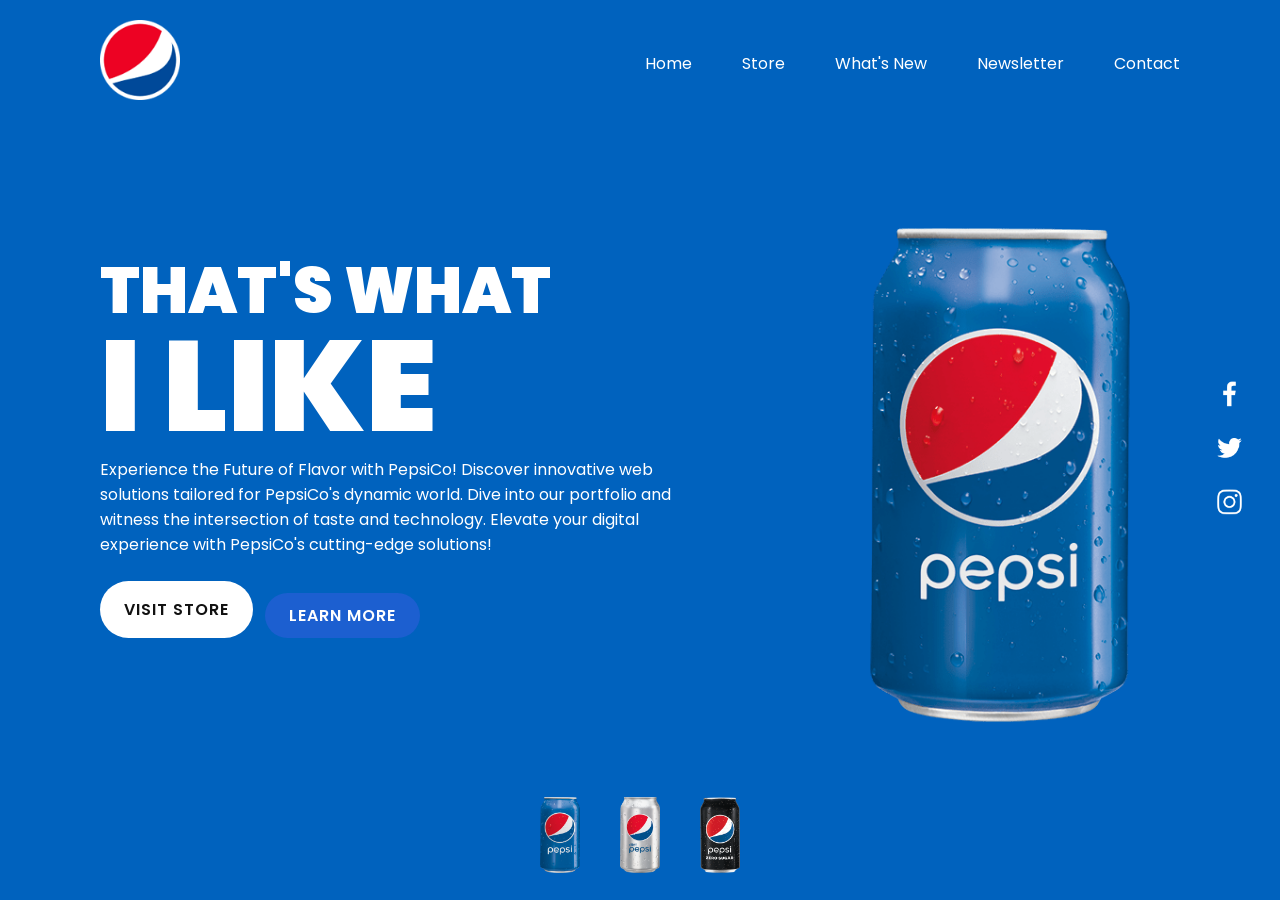
==== index.html @ a0e22046 "Add products redirect to store page" ====
<!DOCTYPE html>
<html lang="es">
<head>
    <meta charset="UTF-8">
    <meta name="viewport" content="width=device-width, initial-scale=1.0">
    <title>Responsive Pepsi Website Landing Page</title>
    <link rel="stylesheet" href="style.css">
</head>
<body>
    <section class="sec">
        <header>
            <a href="#"><img src="img/logo.png" class="logo"></a>
            <div class="toggleMenu" onclick="menuToggle();"></div>
            <ul class="navigation">
                <li><a href="index.html">Home</a></li>
                <li><a href="store.html">Store</a></li>
                <li><a href="whats-new.html">What's New</a></li>
                <li><a href="newsletter.html">Newsletter</a></li>
                <li><a href="contact.html">Contact</a></li>
            </ul>
        </header>
        <div class="content">
            <div class="textBox">
                <h2>That's What<br><span>I like</span></h2>
                <p>
                Experience the Future of Flavor with PepsiCo! Discover innovative web solutions tailored for PepsiCo's dynamic world. Dive into our portfolio and witness the intersection of taste and technology. Elevate your digital experience with PepsiCo's cutting-edge solutions!
                </p>
                <div class="cta">
                    <a class="btn" href="store.html">Visit Store</a>
                    <a class="link" href="about.html">Learn More</a>
                </div>
            </div>
            <div class="imgBox">
                <img src="img/pepsi001.png" class="pepsi">
            </div>
        </div>
        <ul class="thumb">
            <li><img src="img/pepsi001.png" onclick="imgSlider('img/pepsi001.png');changeBgColor('#0062be')"></li>
            <li><img src="img/pepsi002.png" onclick="imgSlider('img/pepsi002.png');changeBgColor('#e60c2c')"></li>
            <li><img src="img/pepsi003.png" onclick="imgSlider('img/pepsi003.png');changeBgColor('#1e1e1e')"></li>
        </ul>
        <ul class="sci">
            <li><a href="#"><img src="img/facebook.png"></a></li>
            <li><a href="#"><img src="img/twitter.png"></a></li>
            <li><a href="https://www.instagram.com/pepsico/"><img src="img/instagram.png"></a></li>
        </ul>
    </section>


    <script src="app.js"></script>
</body>
</html>
---- style.css ----
@import url('https://fonts.googleapis.com/css2?family=Poppins:ital,wght@0,200;0,300;0,400;0,500;0,600;0,700;0,800;1,200;1,300;1,400;1,500;1,600;1,700;1,800&display=swap');

*{
    margin: 0;
    padding: 0;
    box-sizing: border-box;
    font-family: 'Poppins', sans-serif;
}
section{
    position: relative;
    width: 100%;
    min-height: 100vh;
    padding: 100px;
    display: flex;
    justify-content: space-between;
    align-items: center;
    background: #0062be;
    transition: 0.5s;
}
section.page{
    align-items: flex-start;
}
header{
    position: absolute;
    top: 0;
    left: 0;
    width: 100%;
    padding: 20px 100px;
    display: flex;
    justify-content: space-between;
    align-items: center;
}
header .logo{
    position: relative;
    max-width: 80px;
}
header ul{
    position: relative;
    display: flex;
    gap: 10px;
}
header ul li{
    list-style: none;
}
header ul li a{
    display: inline-block;
    color: #fff;
    font-weight: 400;
    margin-left: 40px;
    text-decoration: none;
}
.page-content{
    position: relative;
    width: 100%;
    margin-top: 120px;
    display: flex;
    flex-direction: column;
    gap: 60px;
}
.page-hero{
    display: grid;
    grid-template-columns: minmax(0, 1.3fr) minmax(0, 1fr);
    gap: 40px;
    align-items: center;
}
.page-hero h1{
    color: #fff;
    font-size: 3em;
    line-height: 1.2;
    margin-bottom: 16px;
}
.page-hero p{
    color: #eef4ff;
    font-size: 1rem;
    line-height: 1.7;
}
.eyebrow{
    text-transform: uppercase;
    letter-spacing: 2px;
    font-size: 0.85rem;
    color: rgba(255, 255, 255, 0.7);
    margin-bottom: 12px;
}
.hero-card{
    background: rgba(255, 255, 255, 0.12);
    border-radius: 24px;
    padding: 28px;
    color: #fff;
    box-shadow: 0 24px 50px rgba(0, 0, 0, 0.2);
}
.hero-card h3{
    font-size: 1.3rem;
    margin-bottom: 12px;
}
.hero-card p{
    color: rgba(255, 255, 255, 0.9);
}
.hero-list{
    list-style: none;
    margin-top: 16px;
}
.hero-list li{
    margin-bottom: 10px;
    padding-left: 20px;
    position: relative;
}
.hero-list li::before{
    content: \"•\";
    position: absolute;
    left: 0;
    color: #fff;
}
.hero-actions{
    margin-top: 18px;
    display: flex;
    flex-wrap: wrap;
    gap: 10px;
}
.pill{
    background: rgba(255, 255, 255, 0.2);
    border-radius: 999px;
    padding: 6px 14px;
    font-size: 0.85rem;
}
.page-section h2{
    color: #fff;
    font-size: 2rem;
    margin-bottom: 24px;
}
.card-grid{
    display: grid;
    grid-template-columns: repeat(auto-fit, minmax(220px, 1fr));
    gap: 24px;
}
.card{
    background: #fff;
    border-radius: 20px;
    padding: 24px;
    color: #111;
    box-shadow: 0 20px 40px rgba(0, 0, 0, 0.1);
}
.card h3{
    margin-bottom: 10px;
    font-size: 1.2rem;
}
.card-tag{
    text-transform: uppercase;
    font-size: 0.75rem;
    letter-spacing: 1.5px;
    color: #888;
    margin-bottom: 10px;
}
.product-grid{
    display: grid;
    grid-template-columns: repeat(auto-fit, minmax(240px, 1fr));
    gap: 24px;
}
.product-card{
    background: #fff;
    border-radius: 20px;
    padding: 24px;
    display: flex;
    flex-direction: column;
    gap: 16px;
    align-items: flex-start;
    color: #111;
    box-shadow: 0 20px 40px rgba(0, 0, 0, 0.1);
}
.product-card img{
    width: 100%;
    max-width: 160px;
    align-self: center;
}
.price{
    display: block;
    margin-top: 10px;
    font-weight: 600;
    color: #0062be;
}
.primary{
    border: none;
    background: #0062be;
    color: #fff;
    padding: 10px 22px;
    border-radius: 999px;
    cursor: pointer;
    font-weight: 600;
    letter-spacing: 0.5px;
    transition: transform 0.2s ease, box-shadow 0.2s ease;
}
.primary:hover{
    transform: translateY(-2px);
    box-shadow: 0 12px 24px rgba(0, 0, 0, 0.2);
}
.form-card{
    background: #fff;
    border-radius: 24px;
    padding: 28px;
    display: grid;
    gap: 16px;
    max-width: 520px;
    box-shadow: 0 20px 40px rgba(0, 0, 0, 0.12);
}
.form-card label{
    display: grid;
    gap: 8px;
    color: #111;
    font-weight: 500;
}
.form-card input,
.form-card textarea,
.form-card select{
    border-radius: 12px;
    border: 1px solid #d9e2f1;
    padding: 12px 14px;
    font-size: 0.95rem;
}
.form-card .checkbox{
    grid-template-columns: 16px 1fr;
    align-items: start;
    font-weight: 400;
    color: #333;
}
.form-card .checkbox input{
    margin-top: 3px;
}
.link{
    display: inline-block;
    margin-top: 12px;
    color: #fff;
    text-decoration: none;
    font-weight: 600;
}
.content{
    position: relative;
    width: 100%;
    display: flex;
    justify-content: space-between;
    justify-items: center;
}
.content .textBox{
    position: relative;
    max-width: 600px;
    margin-top: 6%;
}
.content .textBox h2{
    color: #fff;
    font-size: 4em;
    line-height: 1.5em;
    font-weight: 900;
    text-transform: uppercase;
}
.content .textBox h2 span{
    font-size: 2em;
}
.content .textBox p{
    color: #fff;
}
.content .textBox .cta{
    display: flex;
    flex-wrap: wrap;
    gap: 12px;
    margin-top: 24px;
}
.content .textBox .cta a{
    display: inline-flex;
    align-items: center;
    justify-content: center;
    padding: 10px 24px;
    border-radius: 40px;
    font-weight: 600;
    letter-spacing: 1px;
    text-decoration: none;
    text-transform: uppercase;
    transition: transform 0.2s ease, box-shadow 0.2s ease, background 0.2s ease, color 0.2s ease;
}
.content .textBox .cta .btn{
    background: #fff;
    color: #111;
}
.content .textBox .cta .link{
    background: #1c5fd0;
    color: #fff;
}
.content .textBox .cta a:hover{
    transform: translateY(-2px);
    box-shadow: 0 12px 24px rgba(0, 0, 0, 0.2);
}
.content .imgBox{
    width: 600px;
    display: flex;
    padding-right: 50px;
    margin-top: 50px;
    justify-content: flex-end;
}
.content .imgBox img{
    max-width: 260px;
}
.thumb{
    position: absolute;
    left: 50%;
    bottom: 20px;
    transform: translateX(-50%);
    display: flex;
}
.thumb li{
    list-style: none;
    display: inline-block;
    margin: 0 20px;
    cursor: pointer;
    transition: 0.5s;
}
/* Movimiento */
.thumb li:hover{
    transform: translateY(-15px);
}
.thumb li img{
    max-width: 40px;
}
.sci{
    position: absolute;
    top: 50%;
    right: 30px;
    transform: translateY(-50%);
    display: flex;
    justify-content: center;
    align-items: center;
    flex-direction: column;
}
.sci li{
    list-style: none;
}
.sci li a{
    display: inline-block;
    filter: invert(1);
    margin: 5px 0;
    transform: scale(0.6);
}

/* Responsive */
@media(max-width: 991px){
    section{
        padding: 40px;
        padding-bottom: 150px; /* 120px */
    }
    header{
        padding: 20px 40px;
    }
    header .logo{
        position: relative;
        max-width: 60px;
    }
    /* Menu Responsive */
    header ul{
        position: fixed;
        top: 0;
        left: 0;
        width: 100%;
        height: 100%;
        background: rgba(255, 255, 255, 0.96);
        backdrop-filter: blur(6px);
        z-index: 1;
        flex-direction: column;
        align-items: center;
        justify-content: center;
        gap: 16px;
        padding: 120px 40px 60px;
        overflow-y: auto;
        transition: transform 0.3s ease, opacity 0.2s ease;
        visibility: hidden;
        opacity: 0;
        transform: translateY(-10%);
    }
    header ul.active{ /* Para que aparezca el menu */
        visibility: visible;
        opacity: 1;
        transform: translateY(0);
    }
    header ul li a{
        display: inline-block;
        color: #111;
        font-weight: 400;
        margin-left: 0;
        text-decoration: none;
        font-size: 2em;
        margin: 10px 0;
    }
    header ul li a:hover{
        color: #ed0023;
    }
    .toggleMenu{
        position: relative;
        width: 40px;
        height: 40px;
        background: url(img/menu.png);
        background-position: center;
        background-size: 30px;
        background-repeat: no-repeat;
        z-index: 2;
        cursor: pointer;
    }
    .toggleMenu.active{
        background: url(img/close.png);
        background-position: center;
        background-size: 25px;
        background-repeat: no-repeat;
        filter: invert(1); /* Para que aparezca la 'x' */
    }
    /* fin del menu */
    .content{
        flex-direction: column;
        margin-top: 80px;
    }
    .content .textBox{
        position: relative;
        max-width: 100%;
        padding-right: 20px;
    }
    .content .textBox h2{
        font-size: 3em;
    }
    .content .textBox .cta{
        justify-content: center;
    }
    .content .textBox .cta a{
        font-size: 14px;
        padding: 10px 18px;
    }
    .content .imgBox{
        width: 100%;
        display: flex;
        padding-right: 0;
        margin-top: 50px;
        justify-content: center;
    }
    .content .imgBox img{
        max-width: 150px;
    }
    .thumb li img{
        max-width: 37px; /* 30px */
    }
    .sci{
        right: 0;
        width: 50px;
        background: rgba(0,0,0,0.2);
    }
    .page-content{
        margin-top: 100px;
        gap: 40px;
    }
    .page-hero{
        grid-template-columns: 1fr;
    }
    .page-hero h1{
        font-size: 2.6em;
    }
    .form-card{
        max-width: 100%;
    }
}

@media(max-width: 540px){
    .content .textBox h2{
        font-size: 2.6em;
    }
    .content .textBox .cta{
        flex-direction: column;
        align-items: stretch;
    }
    .content .textBox .cta a{
        width: 100%;
        text-align: center;
    }
}
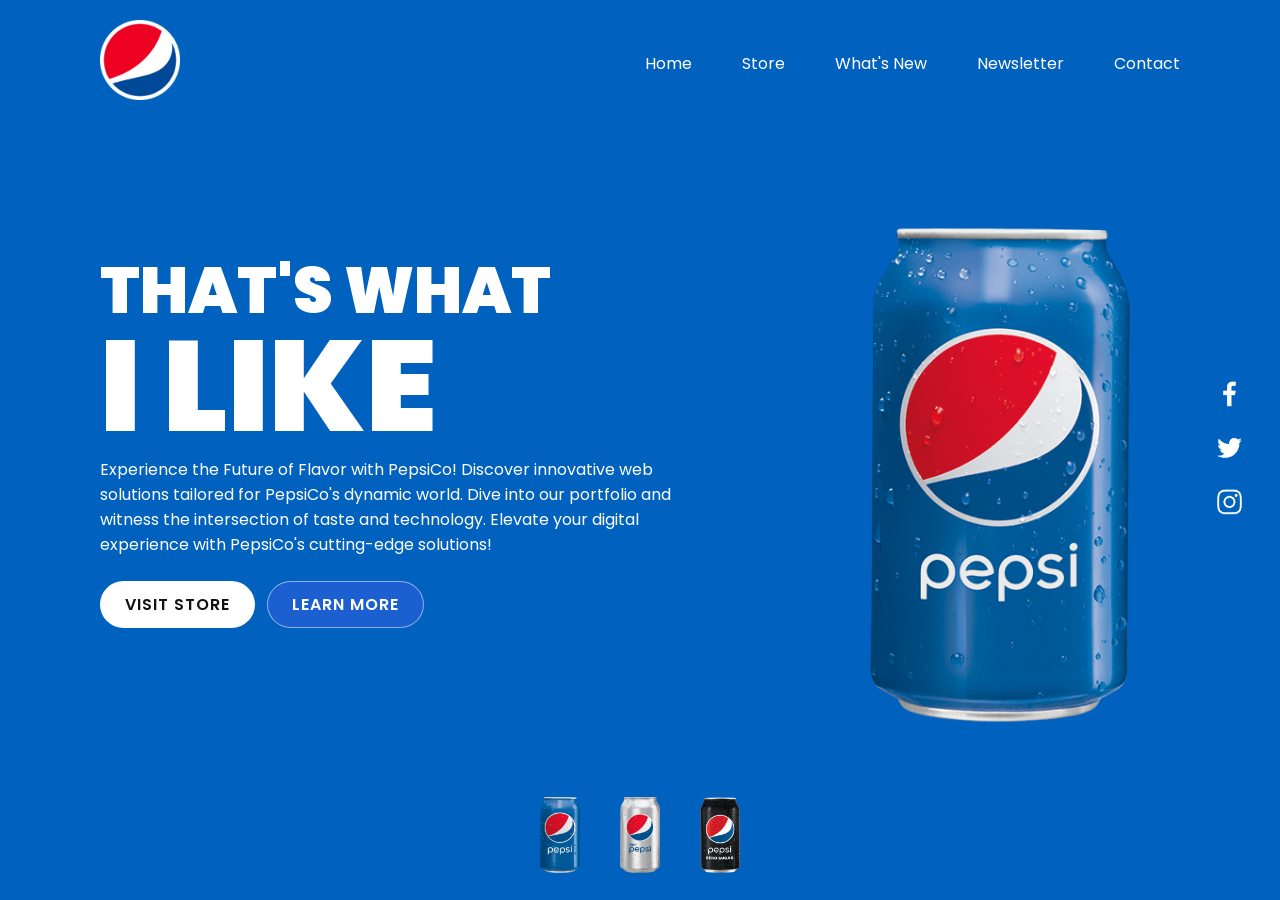
==== commit 8cb86d72: "Adjust hero CTA buttons" ====
--- a/index.html
+++ b/index.html
@@ -27,7 +27,7 @@
                 </p>
                 <div class="cta">
                     <a class="btn" href="store.html">Visit Store</a>
-                    <a class="link" href="about.html">Learn More</a>
+                    <a class="btn secondary" href="about.html">Learn More</a>
                 </div>
             </div>
             <div class="imgBox">
--- a/style.css
+++ b/style.css
@@ -262,7 +262,7 @@
     gap: 12px;
     margin-top: 24px;
 }
-.content .textBox .cta a{
+.content .textBox .cta .btn{
     display: inline-flex;
     align-items: center;
     justify-content: center;
@@ -272,17 +272,17 @@
     letter-spacing: 1px;
     text-decoration: none;
     text-transform: uppercase;
-    transition: transform 0.2s ease, box-shadow 0.2s ease, background 0.2s ease, color 0.2s ease;
-}
-.content .textBox .cta .btn{
     background: #fff;
     color: #111;
-}
-.content .textBox .cta .link{
+    border: 1px solid transparent;
+    transition: transform 0.2s ease, box-shadow 0.2s ease, background 0.2s ease, color 0.2s ease, border 0.2s ease;
+}
+.content .textBox .cta .btn.secondary{
     background: #1c5fd0;
     color: #fff;
-}
-.content .textBox .cta a:hover{
+    border-color: rgba(255, 255, 255, 0.5);
+}
+.content .textBox .cta .btn:hover{
     transform: translateY(-2px);
     box-shadow: 0 12px 24px rgba(0, 0, 0, 0.2);
 }
@@ -422,7 +422,7 @@
     .content .textBox .cta{
         justify-content: center;
     }
-    .content .textBox .cta a{
+    .content .textBox .cta .btn{
         font-size: 14px;
         padding: 10px 18px;
     }
@@ -467,7 +467,7 @@
         flex-direction: column;
         align-items: stretch;
     }
-    .content .textBox .cta a{
+    .content .textBox .cta .btn{
         width: 100%;
         text-align: center;
     }
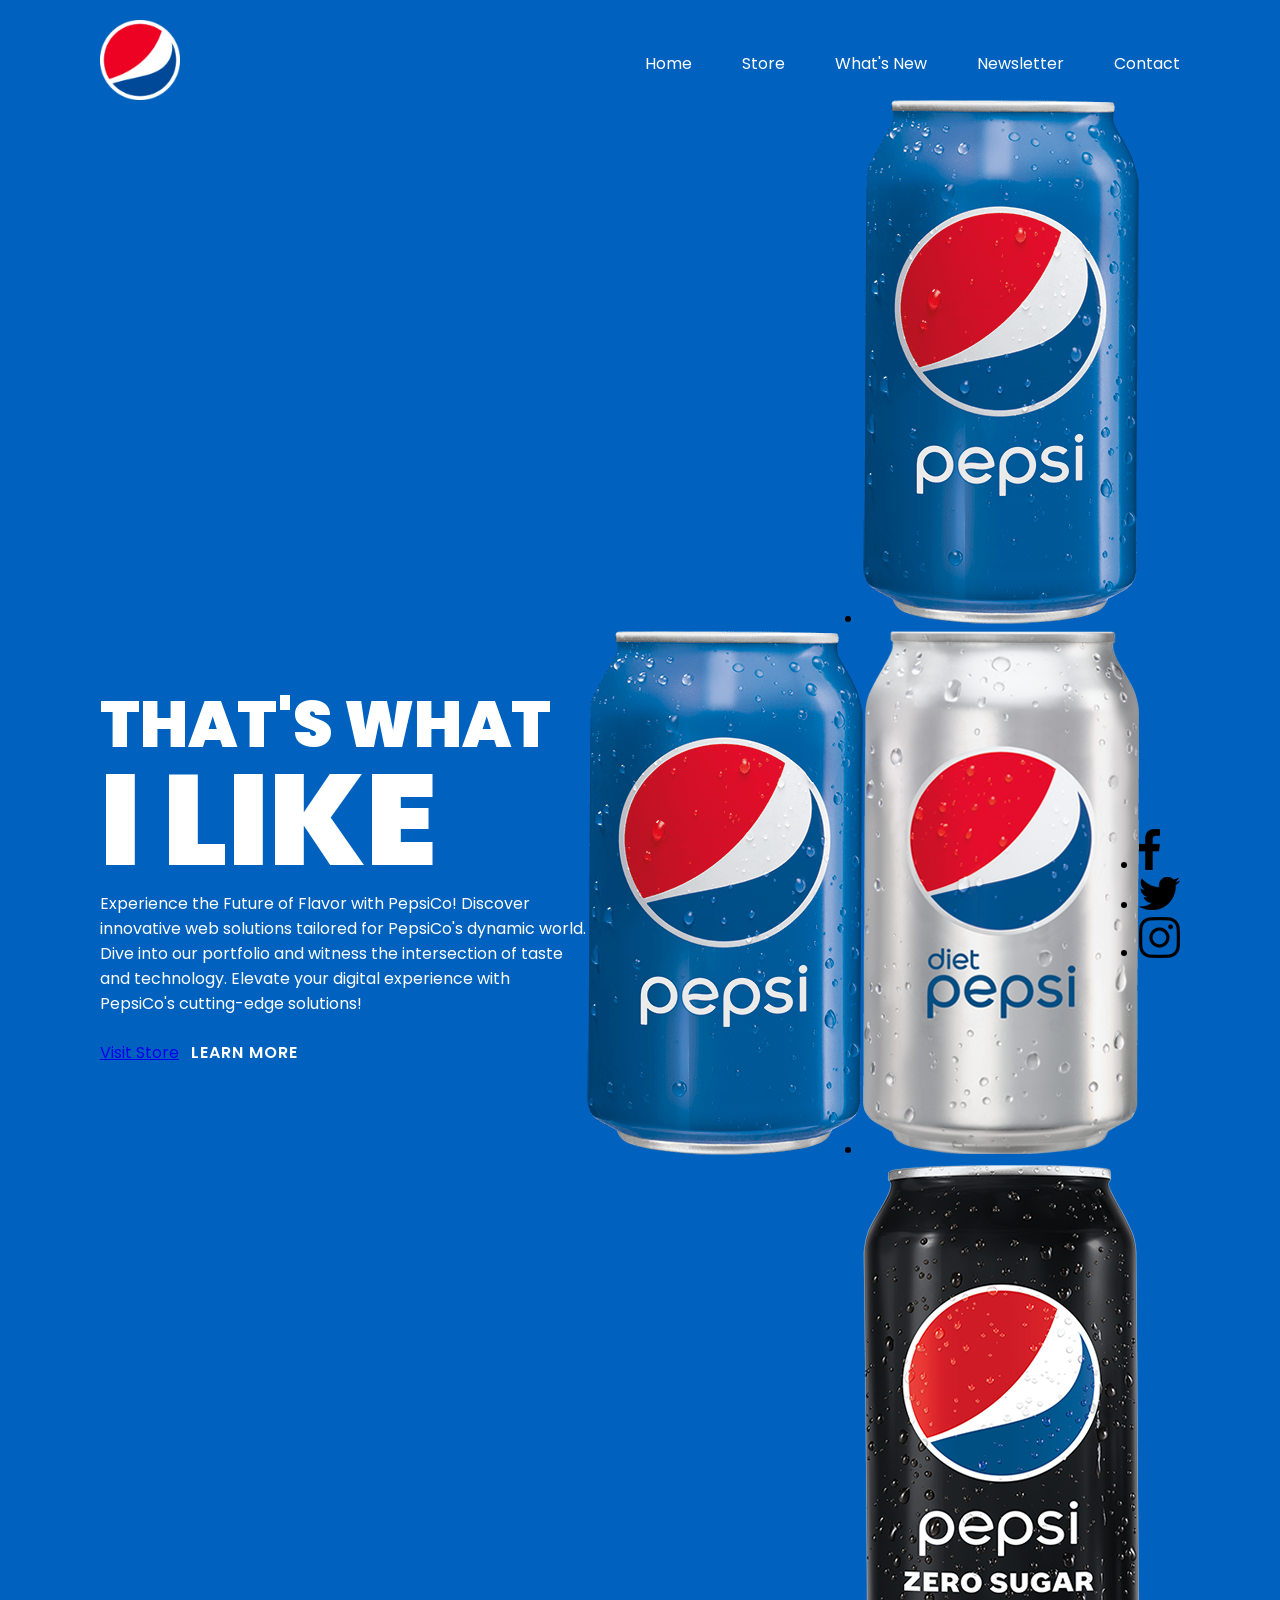
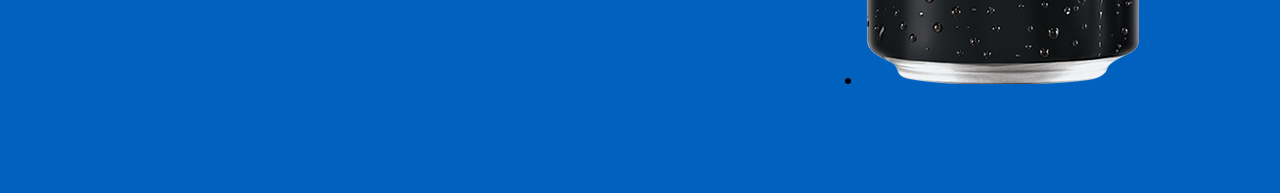
==== commit ab917116: "Merge branch 'main' into codex/improve-responsive-menu-and-hero-buttons-n1x2l4" ====
--- a/index.html
+++ b/index.html
@@ -27,7 +27,7 @@
                 </p>
                 <div class="cta">
                     <a class="btn" href="store.html">Visit Store</a>
-                    <a class="btn secondary" href="about.html">Learn More</a>
+                    <a class="link" href="about.html">Learn More</a>
                 </div>
             </div>
             <div class="imgBox">
--- a/style.css
+++ b/style.css
@@ -231,6 +231,15 @@
     text-decoration: none;
     font-weight: 600;
 }
+.content .textBox .cta .link{
+    margin-top: 0;
+    text-transform: uppercase;
+    letter-spacing: 1px;
+}
+.link::after{
+    content: \"→\";
+    margin-left: 8px;
+}
 .content{
     position: relative;
     width: 100%;
@@ -263,10 +272,17 @@
     margin-top: 24px;
 }
 .content .textBox .cta .btn{
+.content .textBox .cta a{
     display: inline-flex;
     align-items: center;
     justify-content: center;
     padding: 10px 24px;
+.content .textBox .cta .btn{
+.content .textBox a{
+    display: inline-block;
+    padding: 10px 24px;
+    background: #fff;
+    color: #111;
     border-radius: 40px;
     font-weight: 600;
     letter-spacing: 1px;
@@ -285,6 +301,33 @@
 .content .textBox .cta .btn:hover{
     transform: translateY(-2px);
     box-shadow: 0 12px 24px rgba(0, 0, 0, 0.2);
+    transition: transform 0.2s ease, box-shadow 0.2s ease, background 0.2s ease, color 0.2s ease;
+}
+.content .textBox .cta .btn{
+    background: #fff;
+    color: #111;
+}
+.content .textBox .cta .link{
+    background: #1c5fd0;
+    color: #fff;
+}
+.content .textBox .cta a:hover{
+    transform: translateY(-2px);
+    box-shadow: 0 12px 24px rgba(0, 0, 0, 0.2);
+.content .textBox .cta .btn:hover{
+    transform: translateY(-2px);
+    box-shadow: 0 12px 24px rgba(0, 0, 0, 0.2);
+.content .textBox a.secondary{
+    background: rgba(255, 255, 255, 0.15);
+    color: #fff;
+    border: 1px solid rgba(255, 255, 255, 0.6);
+}
+.content .textBox a:hover{
+    transform: translateY(-2px);
+    box-shadow: 0 12px 24px rgba(0, 0, 0, 0.2);
+}
+.content .textBox a.secondary:hover{
+    background: rgba(255, 255, 255, 0.25);
 }
 .content .imgBox{
     width: 600px;
@@ -423,6 +466,9 @@
         justify-content: center;
     }
     .content .textBox .cta .btn{
+    .content .textBox .cta a{
+    .content .textBox .cta .btn{
+    .content .textBox a{
         font-size: 14px;
         padding: 10px 18px;
     }
@@ -467,8 +513,16 @@
         flex-direction: column;
         align-items: stretch;
     }
+    .content .textBox .cta a{
     .content .textBox .cta .btn{
         width: 100%;
         text-align: center;
     }
-}
+    .content .textBox .cta .link{
+        text-align: center;
+    }
+    .content .textBox a{
+        width: 100%;
+        text-align: center;
+    }
+}
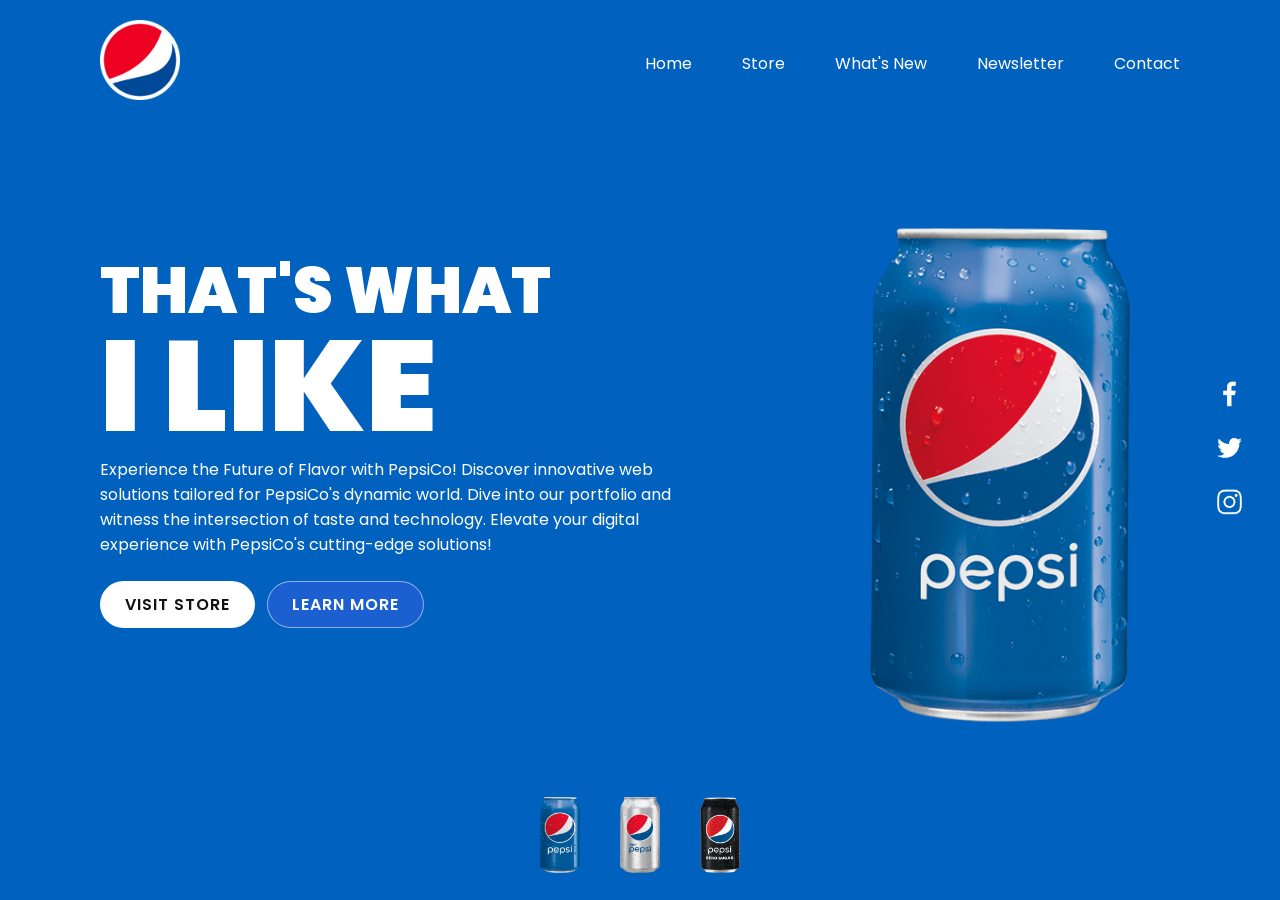
==== commit e24f2b04: "Align homepage CTA markup and styles" ====
--- a/index.html
+++ b/index.html
@@ -26,8 +26,8 @@
                 Experience the Future of Flavor with PepsiCo! Discover innovative web solutions tailored for PepsiCo's dynamic world. Dive into our portfolio and witness the intersection of taste and technology. Elevate your digital experience with PepsiCo's cutting-edge solutions!
                 </p>
                 <div class="cta">
-                    <a class="btn" href="store.html">Visit Store</a>
-                    <a class="link" href="about.html">Learn More</a>
+                    <a href="store.html">Visit Store</a>
+                    <a class="secondary" href="about.html">Learn More</a>
                 </div>
             </div>
             <div class="imgBox">
--- a/style.css
+++ b/style.css
@@ -231,15 +231,6 @@
     text-decoration: none;
     font-weight: 600;
 }
-.content .textBox .cta .link{
-    margin-top: 0;
-    text-transform: uppercase;
-    letter-spacing: 1px;
-}
-.link::after{
-    content: \"→\";
-    margin-left: 8px;
-}
 .content{
     position: relative;
     width: 100%;
@@ -271,18 +262,11 @@
     gap: 12px;
     margin-top: 24px;
 }
-.content .textBox .cta .btn{
 .content .textBox .cta a{
     display: inline-flex;
     align-items: center;
     justify-content: center;
     padding: 10px 24px;
-.content .textBox .cta .btn{
-.content .textBox a{
-    display: inline-block;
-    padding: 10px 24px;
-    background: #fff;
-    color: #111;
     border-radius: 40px;
     font-weight: 600;
     letter-spacing: 1px;
@@ -293,41 +277,14 @@
     border: 1px solid transparent;
     transition: transform 0.2s ease, box-shadow 0.2s ease, background 0.2s ease, color 0.2s ease, border 0.2s ease;
 }
-.content .textBox .cta .btn.secondary{
+.content .textBox .cta a.secondary{
     background: #1c5fd0;
     color: #fff;
     border-color: rgba(255, 255, 255, 0.5);
-}
-.content .textBox .cta .btn:hover{
-    transform: translateY(-2px);
-    box-shadow: 0 12px 24px rgba(0, 0, 0, 0.2);
-    transition: transform 0.2s ease, box-shadow 0.2s ease, background 0.2s ease, color 0.2s ease;
-}
-.content .textBox .cta .btn{
-    background: #fff;
-    color: #111;
-}
-.content .textBox .cta .link{
-    background: #1c5fd0;
-    color: #fff;
 }
 .content .textBox .cta a:hover{
     transform: translateY(-2px);
     box-shadow: 0 12px 24px rgba(0, 0, 0, 0.2);
-.content .textBox .cta .btn:hover{
-    transform: translateY(-2px);
-    box-shadow: 0 12px 24px rgba(0, 0, 0, 0.2);
-.content .textBox a.secondary{
-    background: rgba(255, 255, 255, 0.15);
-    color: #fff;
-    border: 1px solid rgba(255, 255, 255, 0.6);
-}
-.content .textBox a:hover{
-    transform: translateY(-2px);
-    box-shadow: 0 12px 24px rgba(0, 0, 0, 0.2);
-}
-.content .textBox a.secondary:hover{
-    background: rgba(255, 255, 255, 0.25);
 }
 .content .imgBox{
     width: 600px;
@@ -465,10 +422,7 @@
     .content .textBox .cta{
         justify-content: center;
     }
-    .content .textBox .cta .btn{
     .content .textBox .cta a{
-    .content .textBox .cta .btn{
-    .content .textBox a{
         font-size: 14px;
         padding: 10px 18px;
     }
@@ -514,15 +468,7 @@
         align-items: stretch;
     }
     .content .textBox .cta a{
-    .content .textBox .cta .btn{
         width: 100%;
         text-align: center;
     }
-    .content .textBox .cta .link{
-        text-align: center;
-    }
-    .content .textBox a{
-        width: 100%;
-        text-align: center;
-    }
-}
+}
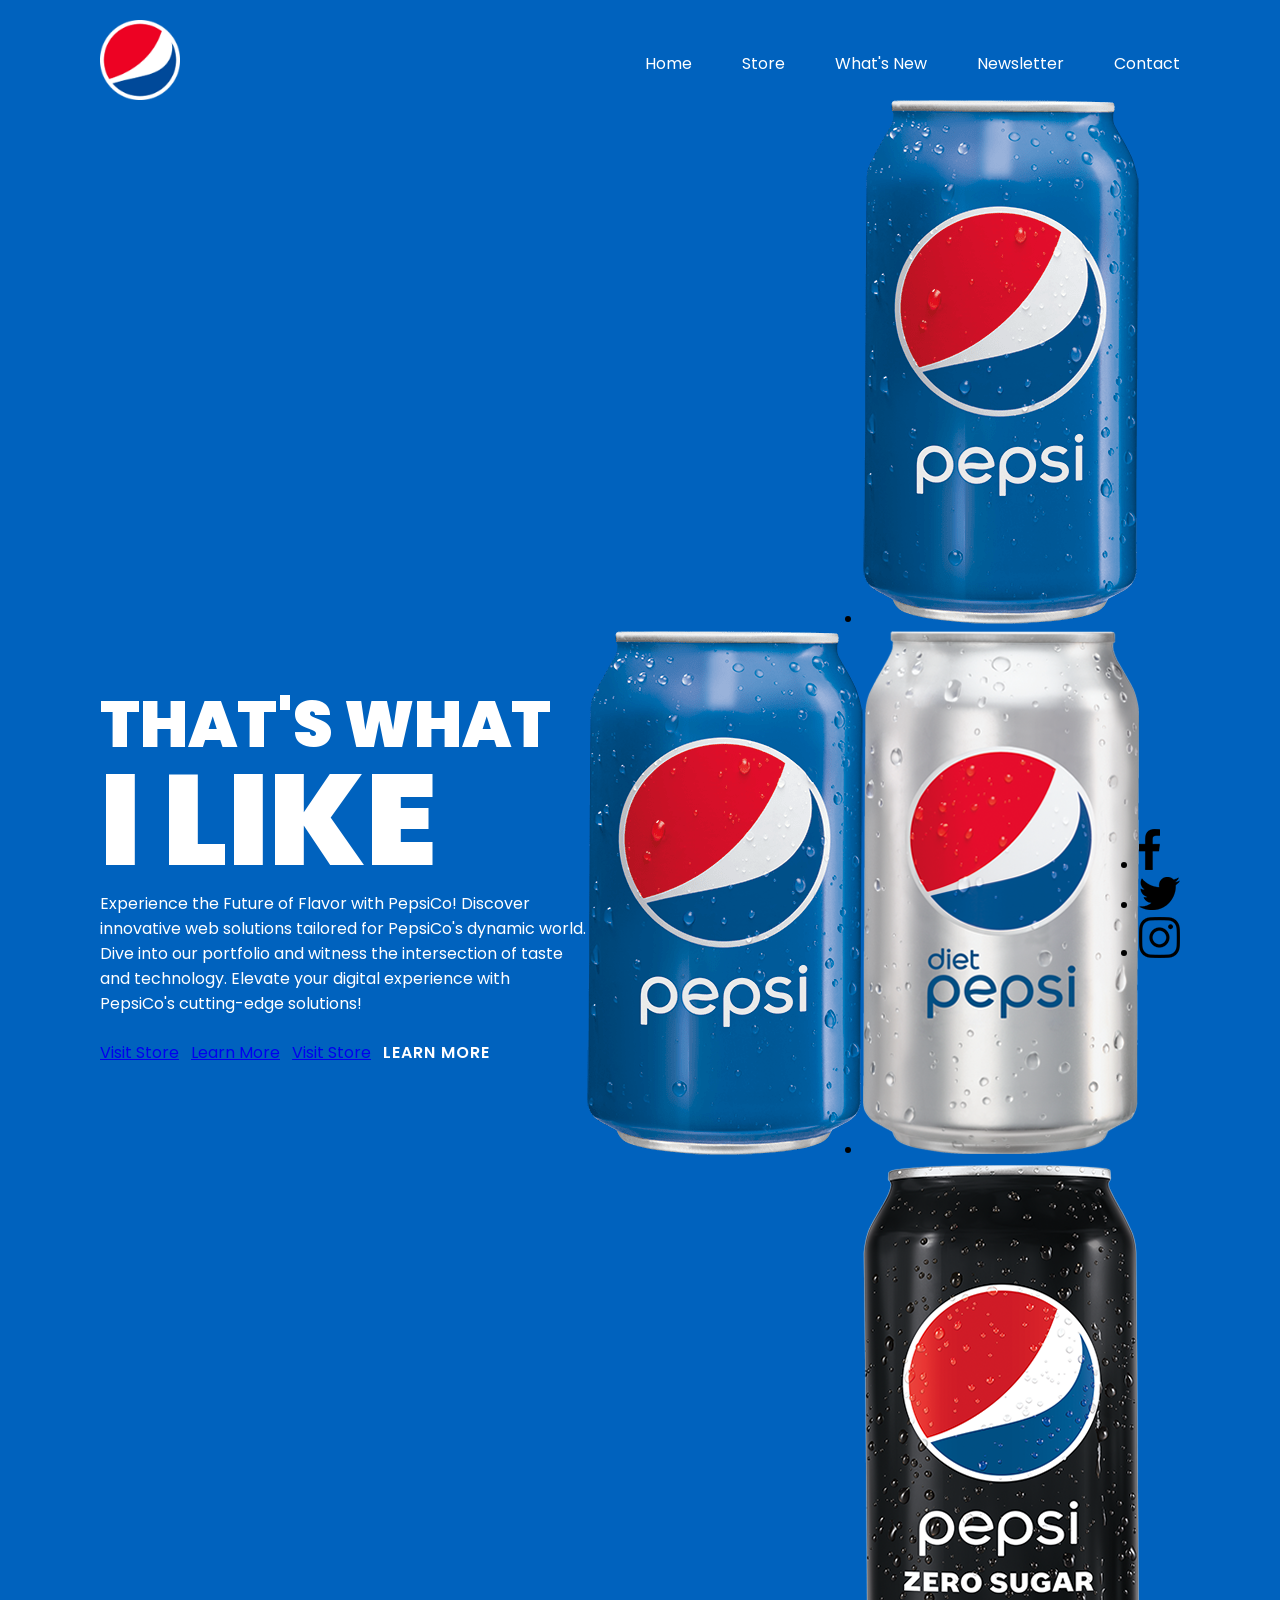
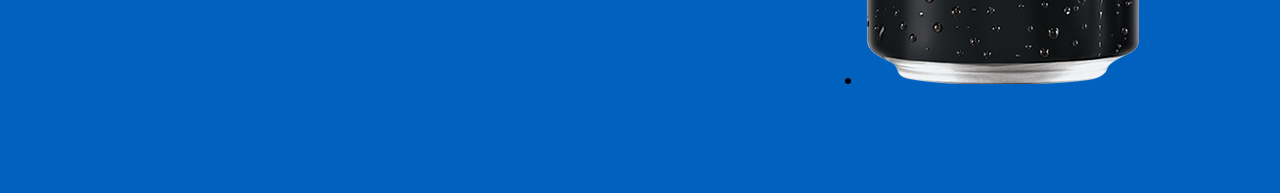
==== commit 115a4667: "Merge branch 'main' into codex/improve-responsive-menu-and-hero-buttons-l1c5f7" ====
--- a/index.html
+++ b/index.html
@@ -28,6 +28,8 @@
                 <div class="cta">
                     <a href="store.html">Visit Store</a>
                     <a class="secondary" href="about.html">Learn More</a>
+                    <a class="btn" href="store.html">Visit Store</a>
+                    <a class="link" href="about.html">Learn More</a>
                 </div>
             </div>
             <div class="imgBox">
--- a/style.css
+++ b/style.css
@@ -231,6 +231,15 @@
     text-decoration: none;
     font-weight: 600;
 }
+.content .textBox .cta .link{
+    margin-top: 0;
+    text-transform: uppercase;
+    letter-spacing: 1px;
+}
+.link::after{
+    content: \"→\";
+    margin-left: 8px;
+}
 .content{
     position: relative;
     width: 100%;
@@ -262,11 +271,18 @@
     gap: 12px;
     margin-top: 24px;
 }
+.content .textBox .cta .btn{
 .content .textBox .cta a{
     display: inline-flex;
     align-items: center;
     justify-content: center;
     padding: 10px 24px;
+.content .textBox .cta .btn{
+.content .textBox a{
+    display: inline-block;
+    padding: 10px 24px;
+    background: #fff;
+    color: #111;
     border-radius: 40px;
     font-weight: 600;
     letter-spacing: 1px;
@@ -278,6 +294,7 @@
     transition: transform 0.2s ease, box-shadow 0.2s ease, background 0.2s ease, color 0.2s ease, border 0.2s ease;
 }
 .content .textBox .cta a.secondary{
+.content .textBox .cta .btn.secondary{
     background: #1c5fd0;
     color: #fff;
     border-color: rgba(255, 255, 255, 0.5);
@@ -285,6 +302,36 @@
 .content .textBox .cta a:hover{
     transform: translateY(-2px);
     box-shadow: 0 12px 24px rgba(0, 0, 0, 0.2);
+.content .textBox .cta .btn:hover{
+    transform: translateY(-2px);
+    box-shadow: 0 12px 24px rgba(0, 0, 0, 0.2);
+    transition: transform 0.2s ease, box-shadow 0.2s ease, background 0.2s ease, color 0.2s ease;
+}
+.content .textBox .cta .btn{
+    background: #fff;
+    color: #111;
+}
+.content .textBox .cta .link{
+    background: #1c5fd0;
+    color: #fff;
+}
+.content .textBox .cta a:hover{
+    transform: translateY(-2px);
+    box-shadow: 0 12px 24px rgba(0, 0, 0, 0.2);
+.content .textBox .cta .btn:hover{
+    transform: translateY(-2px);
+    box-shadow: 0 12px 24px rgba(0, 0, 0, 0.2);
+.content .textBox a.secondary{
+    background: rgba(255, 255, 255, 0.15);
+    color: #fff;
+    border: 1px solid rgba(255, 255, 255, 0.6);
+}
+.content .textBox a:hover{
+    transform: translateY(-2px);
+    box-shadow: 0 12px 24px rgba(0, 0, 0, 0.2);
+}
+.content .textBox a.secondary:hover{
+    background: rgba(255, 255, 255, 0.25);
 }
 .content .imgBox{
     width: 600px;
@@ -423,6 +470,10 @@
         justify-content: center;
     }
     .content .textBox .cta a{
+    .content .textBox .cta .btn{
+    .content .textBox .cta a{
+    .content .textBox .cta .btn{
+    .content .textBox a{
         font-size: 14px;
         padding: 10px 18px;
     }
@@ -468,7 +519,15 @@
         align-items: stretch;
     }
     .content .textBox .cta a{
+    .content .textBox .cta .btn{
         width: 100%;
         text-align: center;
     }
-}
+    .content .textBox .cta .link{
+        text-align: center;
+    }
+    .content .textBox a{
+        width: 100%;
+        text-align: center;
+    }
+}
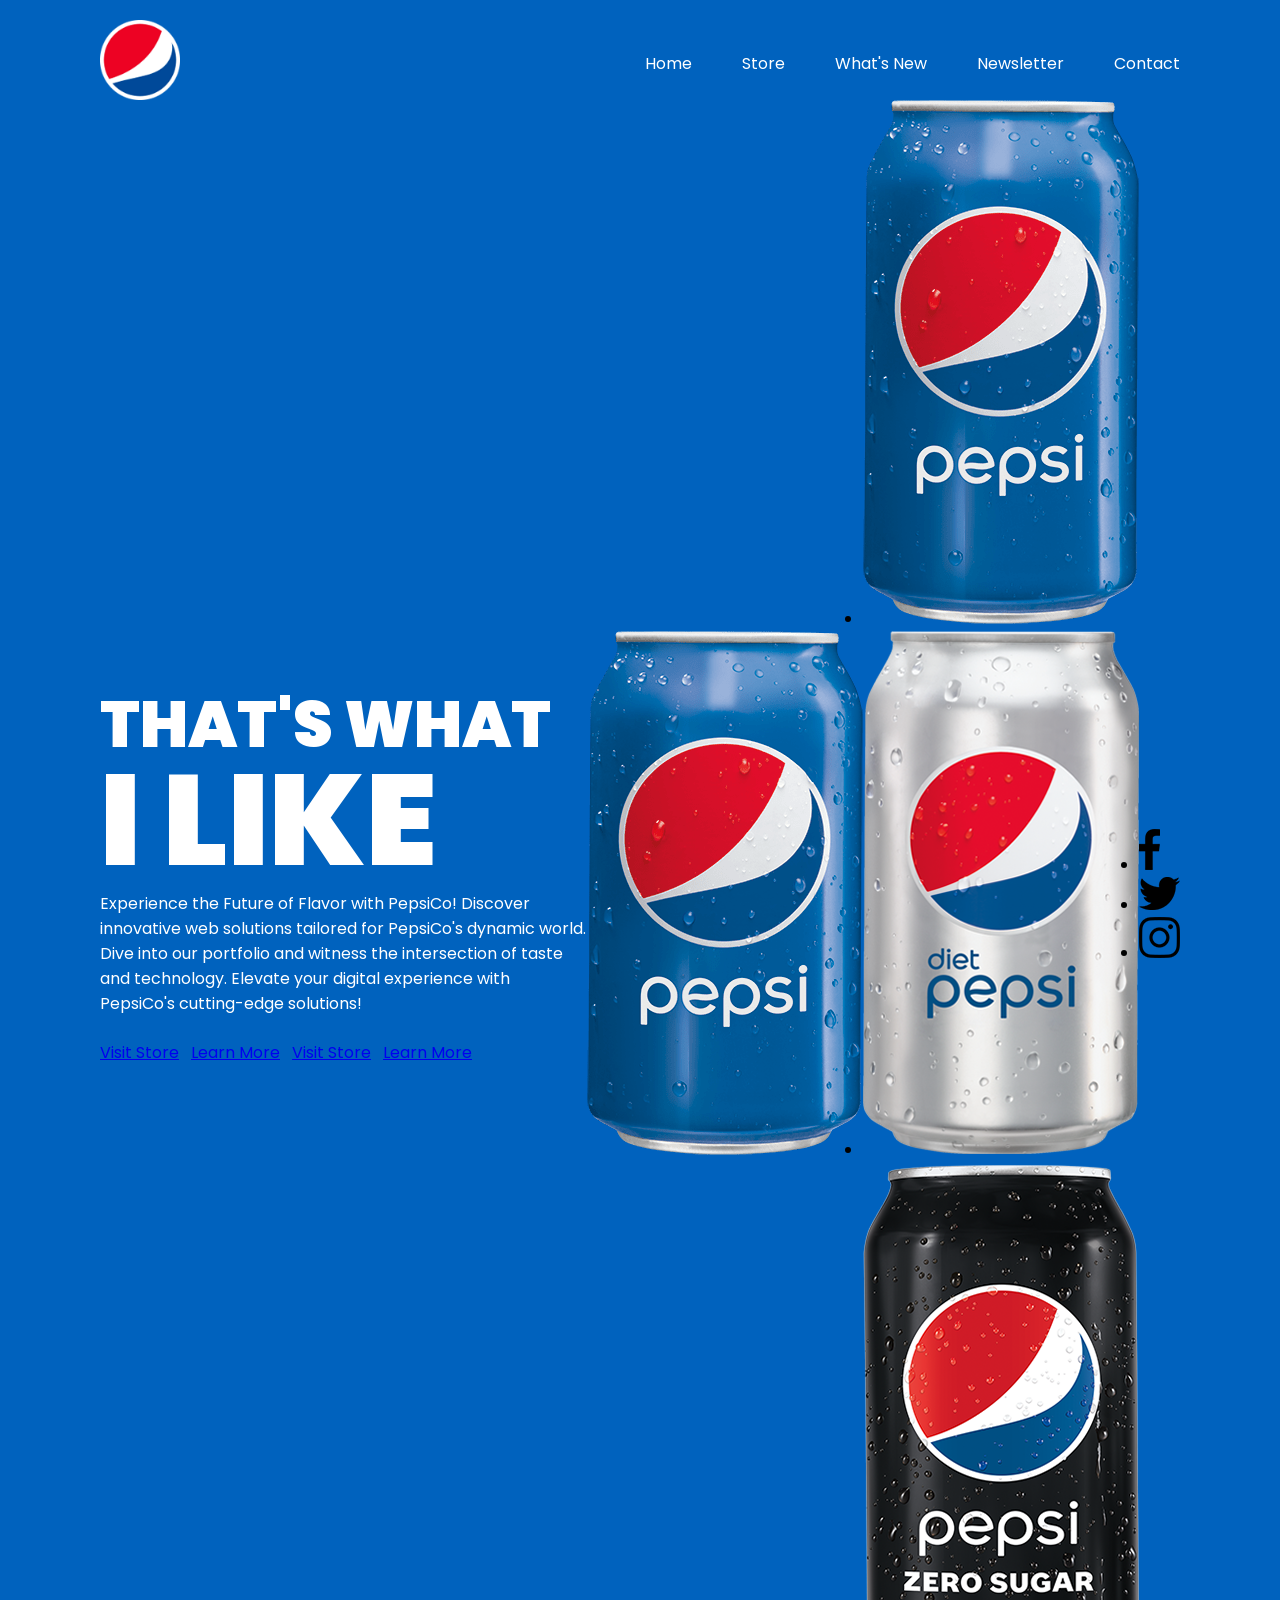
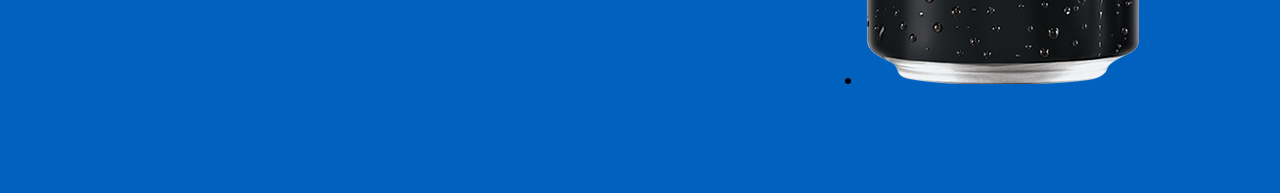
==== commit 016d867c: "Update index.html" ====
--- a/index.html
+++ b/index.html
@@ -13,7 +13,7 @@
             <div class="toggleMenu" onclick="menuToggle();"></div>
             <ul class="navigation">
                 <li><a href="index.html">Home</a></li>
-                <li><a href="store.html">Store</a></li>
+                <li><a href="products.html">Store</a></li>
                 <li><a href="whats-new.html">What's New</a></li>
                 <li><a href="newsletter.html">Newsletter</a></li>
                 <li><a href="contact.html">Contact</a></li>
@@ -26,10 +26,10 @@
                 Experience the Future of Flavor with PepsiCo! Discover innovative web solutions tailored for PepsiCo's dynamic world. Dive into our portfolio and witness the intersection of taste and technology. Elevate your digital experience with PepsiCo's cutting-edge solutions!
                 </p>
                 <div class="cta">
-                    <a href="store.html">Visit Store</a>
+                    <a href="products.html">Visit Store</a>
                     <a class="secondary" href="about.html">Learn More</a>
-                    <a class="btn" href="store.html">Visit Store</a>
-                    <a class="link" href="about.html">Learn More</a>
+                    <a href="#">Visit Store</a>
+                    <a class="secondary" href="#">Learn More</a>
                 </div>
             </div>
             <div class="imgBox">
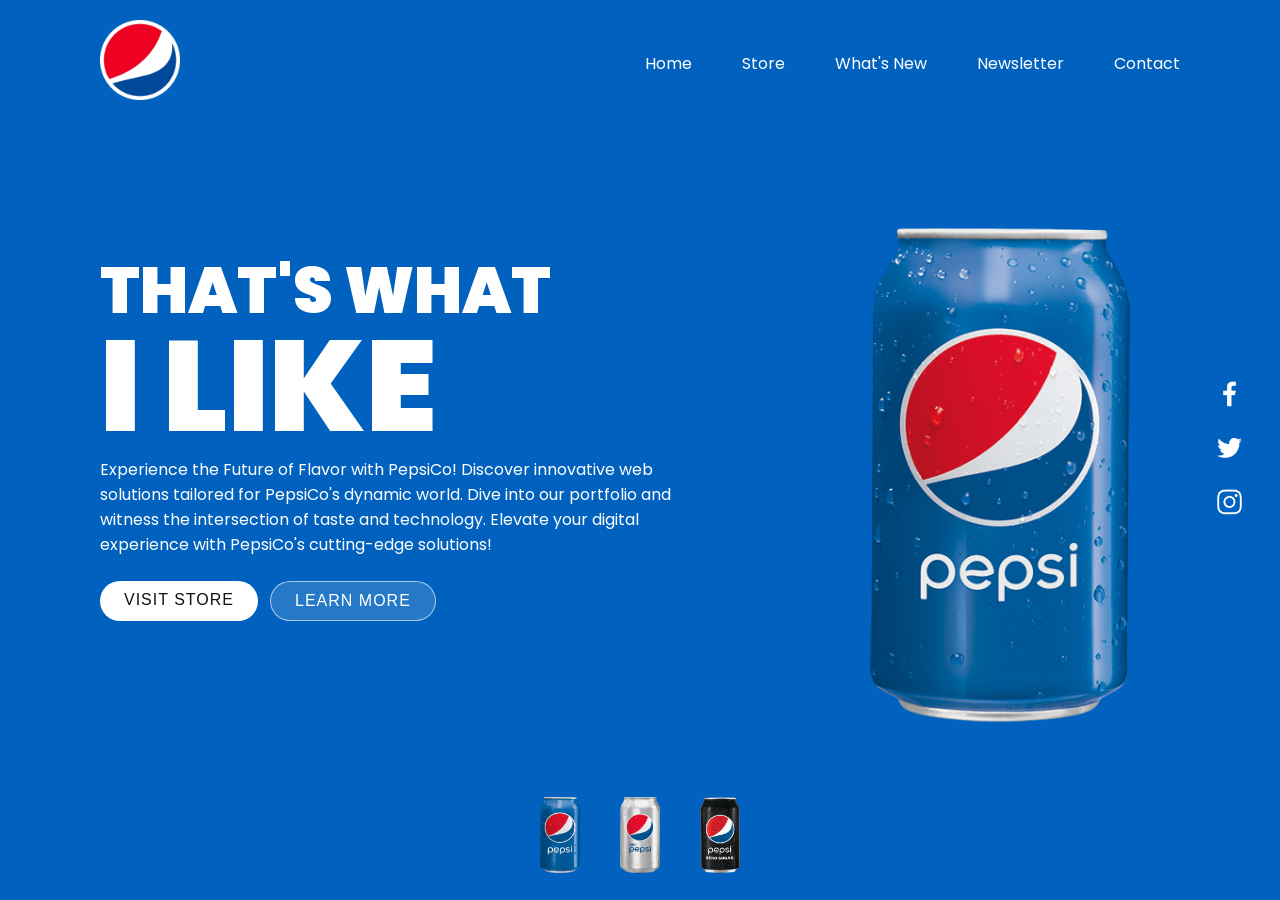
==== commit 0df95435: "Fix homepage buttons and store menu" ====
--- a/index.html
+++ b/index.html
@@ -13,7 +13,7 @@
             <div class="toggleMenu" onclick="menuToggle();"></div>
             <ul class="navigation">
                 <li><a href="index.html">Home</a></li>
-                <li><a href="products.html">Store</a></li>
+                <li><a href="store.html">Store</a></li>
                 <li><a href="whats-new.html">What's New</a></li>
                 <li><a href="newsletter.html">Newsletter</a></li>
                 <li><a href="contact.html">Contact</a></li>
@@ -26,10 +26,8 @@
                 Experience the Future of Flavor with PepsiCo! Discover innovative web solutions tailored for PepsiCo's dynamic world. Dive into our portfolio and witness the intersection of taste and technology. Elevate your digital experience with PepsiCo's cutting-edge solutions!
                 </p>
                 <div class="cta">
-                    <a href="products.html">Visit Store</a>
+                    <a href="store.html">Visit Store</a>
                     <a class="secondary" href="about.html">Learn More</a>
-                    <a href="#">Visit Store</a>
-                    <a class="secondary" href="#">Learn More</a>
                 </div>
             </div>
             <div class="imgBox">
--- a/style.css
+++ b/style.css
@@ -2,7 +2,7 @@
 
 *{
     margin: 0;
-    padding: 0;
+    padding: 0; 
     box-sizing: border-box;
     font-family: 'Poppins', sans-serif;
 }
@@ -231,11 +231,6 @@
     text-decoration: none;
     font-weight: 600;
 }
-.content .textBox .cta .link{
-    margin-top: 0;
-    text-transform: uppercase;
-    letter-spacing: 1px;
-}
 .link::after{
     content: \"→\";
     margin-left: 8px;
@@ -271,56 +266,18 @@
     gap: 12px;
     margin-top: 24px;
 }
-.content .textBox .cta .btn{
-.content .textBox .cta a{
-    display: inline-flex;
-    align-items: center;
-    justify-content: center;
-    padding: 10px 24px;
-.content .textBox .cta .btn{
 .content .textBox a{
     display: inline-block;
     padding: 10px 24px;
     background: #fff;
     color: #111;
     border-radius: 40px;
-    font-weight: 600;
+    font-weight: 500;
     letter-spacing: 1px;
     text-decoration: none;
     text-transform: uppercase;
-    background: #fff;
-    color: #111;
-    border: 1px solid transparent;
-    transition: transform 0.2s ease, box-shadow 0.2s ease, background 0.2s ease, color 0.2s ease, border 0.2s ease;
-}
-.content .textBox .cta a.secondary{
-.content .textBox .cta .btn.secondary{
-    background: #1c5fd0;
-    color: #fff;
-    border-color: rgba(255, 255, 255, 0.5);
-}
-.content .textBox .cta a:hover{
-    transform: translateY(-2px);
-    box-shadow: 0 12px 24px rgba(0, 0, 0, 0.2);
-.content .textBox .cta .btn:hover{
-    transform: translateY(-2px);
-    box-shadow: 0 12px 24px rgba(0, 0, 0, 0.2);
     transition: transform 0.2s ease, box-shadow 0.2s ease, background 0.2s ease, color 0.2s ease;
 }
-.content .textBox .cta .btn{
-    background: #fff;
-    color: #111;
-}
-.content .textBox .cta .link{
-    background: #1c5fd0;
-    color: #fff;
-}
-.content .textBox .cta a:hover{
-    transform: translateY(-2px);
-    box-shadow: 0 12px 24px rgba(0, 0, 0, 0.2);
-.content .textBox .cta .btn:hover{
-    transform: translateY(-2px);
-    box-shadow: 0 12px 24px rgba(0, 0, 0, 0.2);
 .content .textBox a.secondary{
     background: rgba(255, 255, 255, 0.15);
     color: #fff;
@@ -469,10 +426,6 @@
     .content .textBox .cta{
         justify-content: center;
     }
-    .content .textBox .cta a{
-    .content .textBox .cta .btn{
-    .content .textBox .cta a{
-    .content .textBox .cta .btn{
     .content .textBox a{
         font-size: 14px;
         padding: 10px 18px;
@@ -518,14 +471,6 @@
         flex-direction: column;
         align-items: stretch;
     }
-    .content .textBox .cta a{
-    .content .textBox .cta .btn{
-        width: 100%;
-        text-align: center;
-    }
-    .content .textBox .cta .link{
-        text-align: center;
-    }
     .content .textBox a{
         width: 100%;
         text-align: center;
